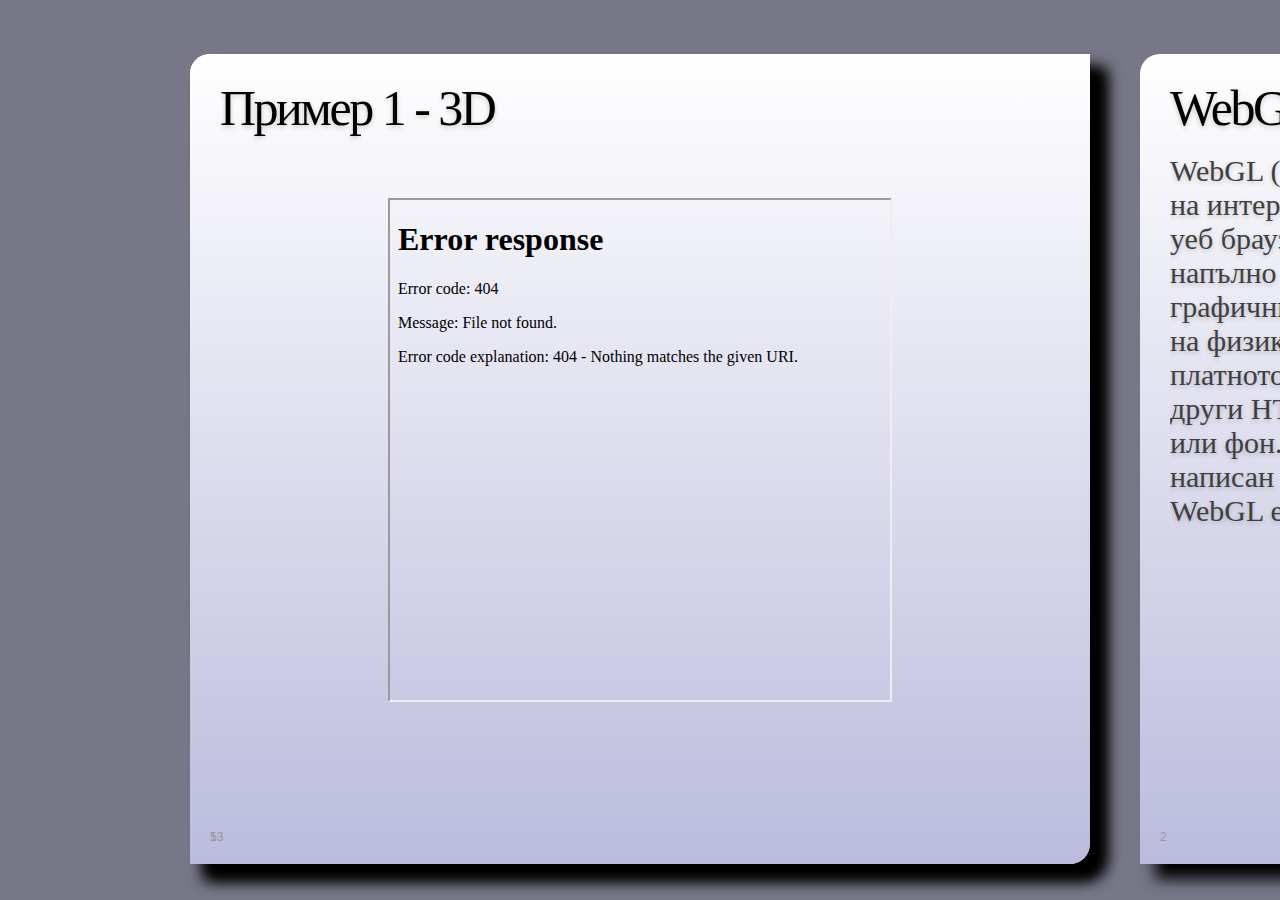
==== index.html @ b8361b1b "First commit" ====
<!doctype html>
<html>

  <head>
    <meta http-equiv="Content-Type" content="text/html; charset=utf-8">
    <title>WebGL БИТ I КГП 2013</title>
    <link href="style.css" rel="stylesheet" type="text/css" media="screen"/>
    
    <script>
    var emptyFunc = function(){};
    
    var slideFuncs = {current: {onIn: emptyFunc, onOut: emptyFunc}};
    
    function startDemo(frameId, src){
      var f = document.getElementById(frameId);
      f.src = src;
      f.width = 500;
      f.height = 500;
      f.marginHeight = 0;
      f.scrolling = 'no';
    }
    
    function stopDemo(frameId){
      document.getElementById(frameId).src = "";
    }
    
    var slideIndex = 0;
    
    function incrementSlideIndex(){
      slideIndex++;
    }
    </script>
    
  </head>

  <body>
    <div class="presentation">
      <div class="slides">


        <script>incrementSlideIndex();</script>
        <div class="slide">          
          <section class="center intro">
            <hgroup>
              <h1>WebGL</h1>
              <h2>БИТ I 2013</h2>
              
              <p>Ивайло Котрабаков<br />
              1201561065</p>
            
              <p>Компютърна Графика и Презентации</p>
                
            </hgroup>
            <p style="font-size: 16px">БИТ 1 2013</p>
          </section>
        </div>
         


        <script>incrementSlideIndex();</script>
        <div class="slide">
          <header>WebGL (Web Graphics Library)</header>
          <section>
	    <h1>WebGL (Web Graphics Library) е JavaScript API за предоставяне на интерактивни 2D и 3D графики в рамките на всеки съвместим уеб браузър, без използването на плъгини. WebGL е интегриран напълно в всички уеб стандарти на браузъра позволява графичния процесор на компютъра (GPU) ускорено използване на физика и обработка на изображения и ефекти, като част от платното на уеб страница. WebGL елементи може да се смесват с други HTML елементи и наслагване с други части на страница или фон. WebGL програмите се състоят от контролен код, написан на JavaScript и Shader код, който се изпълнява от (GPU). WebGL е разработен и поддържан от нестопанска Khronos Group.</h1>	
          </section>
        </div>


        <script>incrementSlideIndex();</script>
        <div class="slide">
          <header>История</header>
          <section>
      <h1>WebGL е нараснал от платното 3D експерименти, започнати от Владимир Вукичевич в Mozilla. Вукичевич първи демонстрира прототип на 3D Canvas през 2006 година. До края на 2007 г., както Mozilla така и Opera са направили свои собствени отделни приложения.
В началото на 2009 г., с нестопанска цел технология консорциум Khronos Group започна WebGL работната група, с участието първоначално от Apple, Google, Mozilla, Opera и др. Версия 1.0 на WebGL спецификацията е издаден март 2011 година. Към март 2012 г., председател на работната група е Кен Ръсел.
Известни ранните приложения на WebGL включва Google Maps и зиготата тяло.</h1>  
          </section>
        </div>
              
        <script>incrementSlideIndex();</script>
        <div class="slide">
          <header>Поддържащи браузъри</header>
          <section>
          <li><b>Mozilla Firefox</b> - WebGL е активиран за всички версии след 4.0 [11] Mozilla.</li>
          <li><b>Google Chrome</b> – WebGL е активиран за всички версии след 9.[14] Google Chrome.</li>
          <li><b>Opera</b> – WebGL го има в Opera 11 и 12, но трябва да се пусне от настройките.</li>
          <li><b>Internet Explorer</b> WebGL се поддържа от IE11 Windows Blue, но трябва ръчно да се добави плъгин.

          </section>
        </div>

        <script>incrementSlideIndex();</script>
        <div class="slide current">
          <header>Пример 1 - 3D</header>
          <section class="intro center">
            <br>
            <br>
            <iframe id="transform" width="500" height="500" src="../Presentation /Example/ex1.html" marginheight="0" scrilling="no">
            </iframe>
            <script>
              slideFuncs['slide-' + slideIndex]={
                onIn: function(){startDemo("transform", '../Presentation /Example/ex1.html');},
                onOut: function(){stopDemo("transform");}
              };
            </script>
          </section>
          <span class="counter">13</span>
        </div>
 

              



       <script>incrementSlideIndex();</script>
        <div class="slide">
          <section class="center intro">
            <hgroup>
              <h1>Благодаря</h1>
              
             <p>Ивайло Котрабаков<br />
              Компютърна Графика и Презентации</p>
            
              <br />
                
            </hgroup>
            <p style="font-size: 14px">БИТ 1 2013</p>
          </section>
        </div>

    </div> <!-- end presentation -->
    
    <script src="slides.js"></script>
  </body>
</html>
---- style.css ----
﻿.notes { display: none; }
.stroke {
  -webkit-text-stroke-color: red;
  -webkit-text-stroke-width: 1px;
} 

body {
  font: 14px "Lucida Grande", "Trebuchet MS", Verdana, sans-serif;
  padding: 0;
  margin: 0;
  width: 100%;
  height: 100%;
  position: absolute;
  left: 0px; top: 0px;
}

.presentation {
  position: absolute;
  height: 100%;
  width: 100%;
  left: 0px;
  top: 0px;
  display: block;
  overflow: hidden;
  background: #778;
}

.slides {
  width: 100%;
  height: 100%;
  /*
  overflow: hidden;
  */
  
  left: 0;
  top: 0;
  position: absolute;
  display: block;
  -webkit-transition: -webkit-transform 1s ease-in-out;
  -moz-transition: -moz-transform 1s ease-in-out;
  -o-transition: -o-transform 1s ease-in-out;
  transition: transform 1s ease-in-out;
}

.slide {
  display: none;
  position: absolute;
  overflow: hidden;
  width: 900px;
  height: 90%;
  left: 50%;
  top: 6%;
  background-color: #eee;
  background: -webkit-gradient(linear, left bottom, left top, from(#bbd), to(#fff));
  background: -moz-linear-gradient(bottom, #bbd, #fff);
  background: linear-gradient(bottom, #bbd, #fff);
  -webkit-transition: margin 0.25s ease-in-out;
  -moz-transition: margin 0.25s ease-in-out;
  -o-transition: margin 0.25s ease-in-out;
  transition: margin 0.25s ease-in-out;
  box-shadow: 15px 15px 15px #000;
}

.slide:nth-child(even) {
  border-radius: 20px 0; 
  -moz-border-radius: 20px 0;
  -khtml-border-radius: 20px 0;
  -webkit-border-top-left-radius: 20px;
  -webkit-border-bottom-right-radius: 20px;
}

.slide:nth-child(odd) {
  border-radius: 0 20px;
  -moz-border-radius: 0 20px;
  -khtml-border-radius: 0 20px;
  -webkit-border-top-right-radius: 20px;
  -webkit-border-bottom-left-radius: 20px;
}

.slide p {
  font-size: 20px;
}

.slide .counter {
  color: #999999;
  position: absolute;
  left: 20px;
  bottom: 20px;
  display: block;
  font-size: 12px;
}

.slide.title > .counter,
.slide.segue > .counter,
.slide.mainTitle > .counter {
  display: none;
}

.force-render {
  display: block;
  margin-top: -10000px;
}

section.intro p {
  font-size: 35px;
}

button {
  font-size: 20px;
}

.summary {
 font-size: 30px;
}

.bullets {
 font-size: 40px;
}

.slide.far-past {
  display: block;
  margin-left: -2400px;
}

.slide.past {
  display: block;
  margin-left: -1400px;
}

.slide.current {
  display: block;
  margin-left: -450px;
}

.slide.future {
  display: block;
  margin-left: 500px;
}

.slide.far-future {
  display: block;
  margin-left: 1500px;
}

body.three-d div.presentation {
  background: -webkit-gradient(radial, 50% 50%, 10, 50% 50%, 1000, from(#333), to(#000));        


}

body.three-d div.slides {
  -webkit-transform: translateX(50px) scale(0.8) rotateY(10deg);
  -moz-transform: translateX(50px) scale(0.8) rotateY(10deg);
  -o-transform: translateX(50px) scale(0.8) rotateY(10deg);
  transform: translateX(50px) scale(0.8) rotateY(10deg);
}




@font-face { font-family: 'Junction'; src: url(src/Junction02.otf); }
@font-face { font-family: 'LeagueGothic'; src: url(src/LeagueGothic.otf); }

header {
  font-family: 'Droid Sans';
  font-weight: normal;
  font-size: 50px;
  letter-spacing: -.05em;
  color: white;
  color: black;
  text-shadow: rgba(0, 0, 0, 0.2) 0 2px 5px;
  position: absolute;
  left: 30px;
  top: 25px;
  margin: 0;
  padding: 0;
}

.intro h1 {
  color: black;
  padding: 0;
  margin: 0;
  letter-spacing: -2px;
  font-size: 96px;
}

.intro h2 {
  color: black;
  padding: 0;
  margin: 0;
  margin-top: -5px;
  font-size: 40px;
  letter-spacing: -1px;
}

h1 {
  display: inline;
  font-size: 100%;
  font-weight: normal;
  padding: 0;
  margin: 0;
}

h2 {
  font-family: 'Droid Sans';
  color: black;
  font-size: 20px;
  margin-left: 20px;
  margin-top: 50px;
}

h2:first-child {
  margin-top: 0;
}

section, footer {
  font-family: 'Droid Sans';
  font-size: 30px;
  color: #3f3f3f;
  text-shadow: rgba(0, 0, 0, 0.2) 0 2px 5px;
  margin-left: 30px;
  margin-right: 30px;
  margin-top: 100px;
  display: block;
  overflow: hidden;
}

footer { font-size: 12px; margin-top: 20px;}

a {
  color: inherit;
  display: inline-block;
  text-decoration: none;
  line-height: 110%;
  border-bottom: 2px solid #3f3f3f;
}

#wmap a {
  line-height: 100%;
  border-bottom: none;
}

section.left {
  float: left;
  width: 390px;
}

section.small {
  font-size: 24px;
}

section.small ul {
  margin: 0 0 0 15px;
  padding: 0;
}

section.small li {
  padding-bottom: 0;
}

h2 {
  padding: 0;
  margin: 15px 0 5px 0;
  
}

section.center {
  line-height: 180%;
  text-align: center;
  display: table-cell;
  vertical-align: middle;
  height: 700px;
  width: 900px;
}

pre {
  text-align: left;
  font-size: 16px;
  font-family: 'Droid Sans Mono', Courier;
  padding-bottom: 10px;
  
  padding: 10px 20px;
  border-radius: 8px;
  -webkit-border-radius: 8px;
  -khtml-border-radius: 8px;
  -moz-border-radius: 8px;
  border: 1px solid #000000;
}
.two-column {
  -webkit-column-count: 2;
  -moz-column-count: 2;
  column-count: 2;
}

pre select {
  font-size: 16px;
  font-family: Monaco, Courier;
  border: 1px solid #c61800;
}
  
input {
  font-size: 16px;
  font-family: Helvetica;
  padding: 3px;
}
input[type="range"] {
  width: 100%;
}

button {
  font-family: Verdana;
}

button.large {
  font-size: 32px;
}
  
pre b {
  font-weight: normal;
  color: #000000;
  text-shadow: #666666 0 0 2px;
  /*letter-spacing: -1px;*/
}

li {
  padding: 10px 10px;
}


pre em {
  font-weight: normal;
  font-style: normal;
  color: #18a600;
  text-shadow: #18a600 0 0 1px;
}
pre input[type="range"] {
  height: 6px;
  cursor: pointer;
  width: auto;
}
example {
  font-size: 16px;
  display: block;
  padding: 10px 20px;
  color: black;
  background: rgba(255, 255, 255, 0.4);
  border-radius: 8px;
  -webkit-border-radius: 8px;
  -khtml-border-radius: 8px;
  -moz-border-radius: 8px;
  margin-bottom: 10px;
  border: 1px solid rgba(0, 0, 0, 0.2);
}
video {
  border-radius: 8px;
  -moz-border-radius: 8px;
  -khtml-border-radius: 8px;
  -webkit-border-radius: 8px;
  border: 1px solid rgba(0, 0, 0, 0.2);
}

.css,
.js,
.html,
.key {
  font-family: 'Droid Sans';
  color: black;
  display: inline-block;
  padding: 6px 10px 3px 10px;
  font-size: 25px;
  line-height: 30px;
  text-shadow: none;
  letter-spacing: 0;
  bottom: 10px;
  position: relative;
  border-radius: 10px;
  -moz-border-radius: 10px;
  -khtml-border-radius: 10px;
  -webkit-border-radius: 10px;
  background: white;
  box-shadow: rgba(0, 0, 0, 0.1) 0 2px 5px;
  -webkit-box-shadow: rgba(0, 0, 0, 0.1) 0 2px 5px;
  -moz-box-shadow: rgba(0, 0, 0, 0.1) 0 2px 5px;
  -o-box-shadow: rgba(0, 0, 0, 0.1) 0 2px 5px;
}

.key { font-family: Arial; }

:not(header) > .css,
:not(header) > .js,
:not(header) > .html,
:not(header) > .key {
  margin: 0 5px;
  bottom: 4px;
}

.css {
  background: -webkit-gradient(linear, left top, left bottom, from(#ff4), to(#ffa));
  background-color: #ff4;
  background: -moz-linear-gradient(left top, #ff4, #ffa);
}
.js {
  background: -webkit-gradient(linear, left top, left bottom, from(#4f4), to(#afa));
  background-color: #4f4;
  background: -moz-linear-gradient(left top, #4f4, #afa);
}
.html {
  background: -webkit-gradient(linear, left top, left bottom, from(#e88), to(#fee));
  background-color: #e88;
  background: -moz-linear-gradient(left top, #e88, #fee);
}



.summary li::before, .bullets li::before {
  content: 'Â· ';
}

info {
  display: block;
  font-size: 50%;
  text-align: center;
}



/* MinstrelPosterWHGRegular Font Generated by Font Squirrel (http://www.fontsquirrel.com) on September 9, 2010 10:20:06 PM America/New_York */
@font-face {font-family: 'MinstrelPosterWHGRegular';	src: url('demos/MINSPSW_-webfont.eot');	src: local('?'), url('demos/MINSPSW_-webfont.woff') format('woff'), url('demos/MINSPSW_-webfont.ttf') format('truetype'), url('demos/MINSPSW_-webfont.svg#webfontLLlRrcGO')format('svg');	font-weight: normal;	font-style: normal;}

canvas{position:absolute;}
canvas#canvas2{filter:url(#satinGlow);position:absolute;}
div#button{position:relative;padding:10px;margin:auto;border:none;left:-130px}


#text1{
  position: absolute;
  margin:10px 0 0 40px;
  font-weight:normal;
  letter-spacing:5px;  
  z-index:1;
  font: 50px 'MinstrelPosterWHGRegular', Arial, sans-serif;
  text-shadow: 0px 1px 0px #e5e5ee;
  filter: dropshadow(color=#e5e5ee,offX=0,offY=1);
  color:#000;
  opacity:0;
  display:block;
}

#text2{
  position: absolute;
  margin:60px 0px 0 40px;
  font-weight:normal;
  display:block;
  letter-spacing:5px;
  color:#000;
  z-index:1;  
  font: 24px 'MinstrelPosterWHGRegular', Arial, sans-serif;
  text-shadow: 0px 1px 0px #e5e5ee;
  filter: dropshadow(color=#e5e5ee,offX=0,offY=1);
  opacity:0;
}

/*#cubicvr-canvas{position:relative;margin-left:-260px;}*/

#follow-me{margin-left:-390px;margin-top:43px;font-family:Sans, Verdana;font-size:14px;}
a{color:#08a;}
span.name{width:100px!important;display:block;float:left;}
.production{font-size:16px;letter-spacing:-.06em;}

a:hover span {color:#fff!important;opacity:0.8!important;}
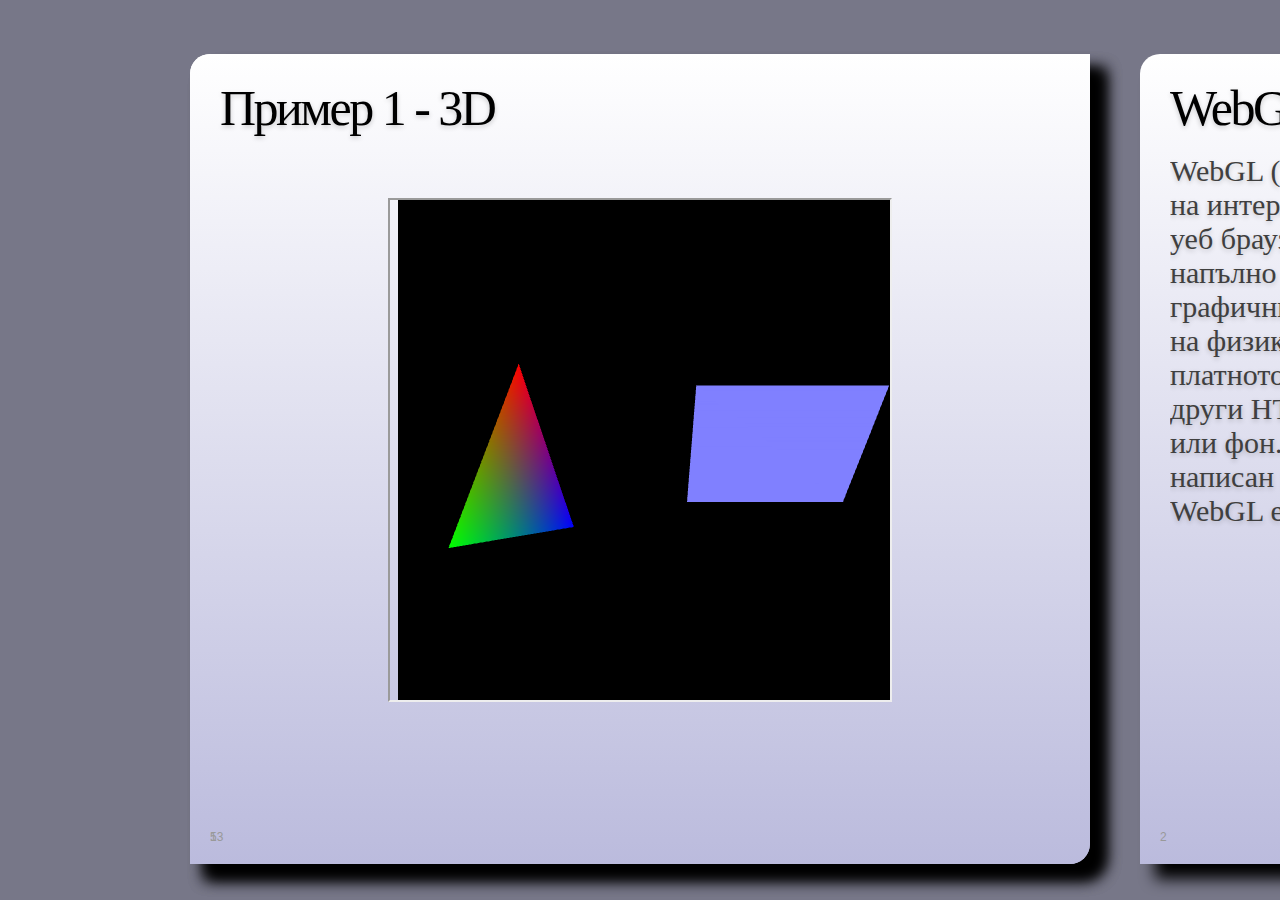
==== commit 8e535e32: "Working" ====
--- a/index.html
+++ b/index.html
@@ -94,11 +94,11 @@
           <section class="intro center">
             <br>
             <br>
-            <iframe id="transform" width="500" height="500" src="../Presentation /Example/ex1.html" marginheight="0" scrilling="no">
+            <iframe id="transform" width="500" height="500" src="/Example/ex1.html" marginheight="0" scrilling="no">
             </iframe>
             <script>
               slideFuncs['slide-' + slideIndex]={
-                onIn: function(){startDemo("transform", '../Presentation /Example/ex1.html');},
+                onIn: function(){startDemo("transform", 'Example/ex1.html');},
                 onOut: function(){stopDemo("transform");}
               };
             </script>
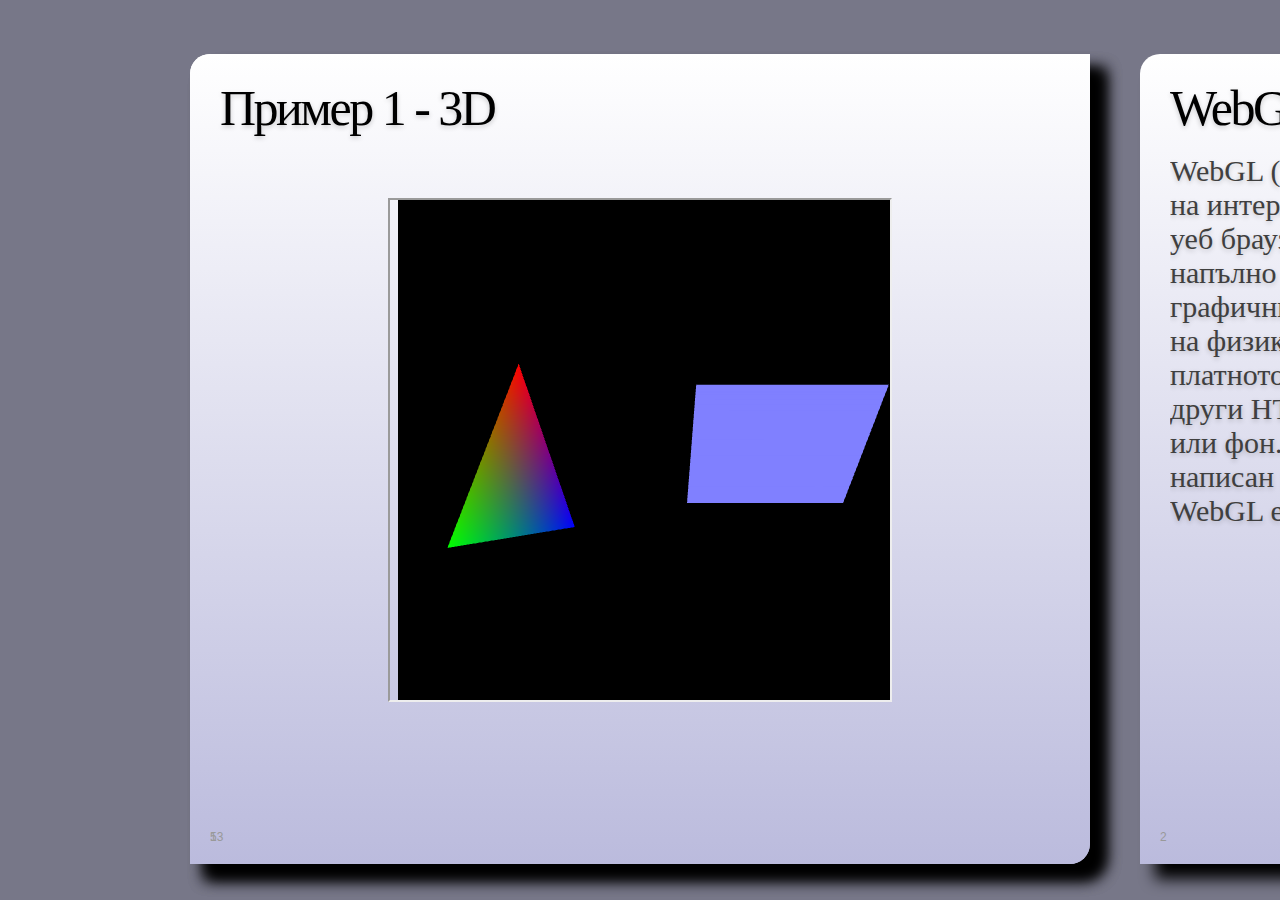
==== commit 696838e2: "Working2" ====
--- a/index.html
+++ b/index.html
@@ -94,7 +94,7 @@
           <section class="intro center">
             <br>
             <br>
-            <iframe id="transform" width="500" height="500" src="/Example/ex1.html" marginheight="0" scrilling="no">
+            <iframe id="transform" width="500" height="500" src="Example/ex1.html" marginheight="0" scrilling="no">
             </iframe>
             <script>
               slideFuncs['slide-' + slideIndex]={
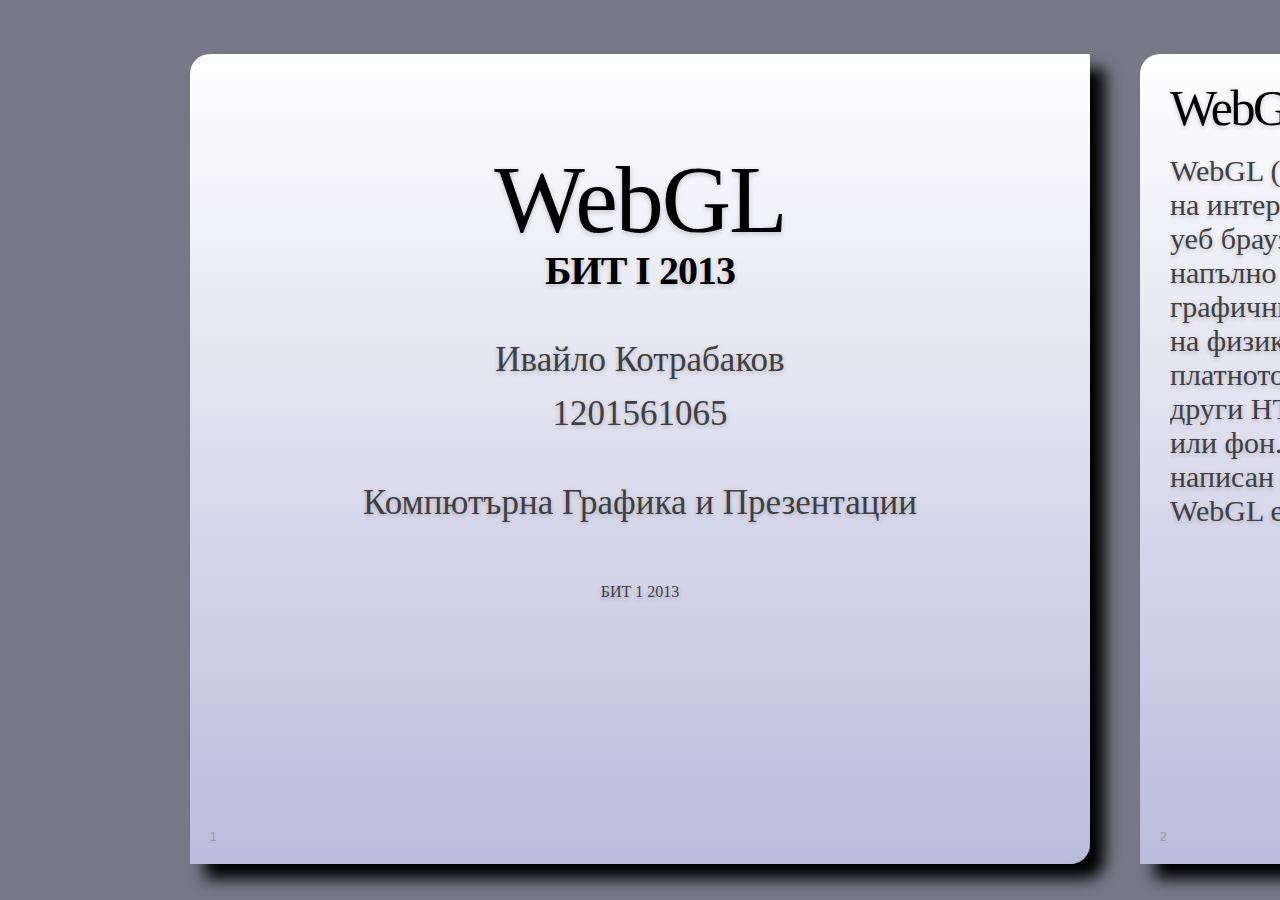
==== commit c7b92837: "Alpha" ====
--- a/index.html
+++ b/index.html
@@ -65,6 +65,22 @@
           </section>
         </div>
 
+        <script>incrementSlideIndex();</script>
+        <div class="slide current">
+          <header>Пример 1 - 3D</header>
+          <section class="intro center">
+            <iframe id="transform" width="500" height="500" src="Example/ex1/index.html" marginheight="0" scrilling="no">
+            </iframe>
+            <script>
+              slideFuncs['slide-' + slideIndex]={
+                onIn: function(){startDemo("transform", 'Example/ex1/index.html');},
+                onOut: function(){stopDemo("transform");}
+              };
+            </script>
+          </section>
+          <span class="counter">13</span>
+        </div>
+ 
 
         <script>incrementSlideIndex();</script>
         <div class="slide">
@@ -75,7 +91,64 @@
 Известни ранните приложения на WebGL включва Google Maps и зиготата тяло.</h1>  
           </section>
         </div>
-              
+          
+        <script>incrementSlideIndex();</script>
+        <div class="slide">
+          <header>Как работи</header>
+          <section>
+      <h1>WebGL работи по-сложно от нормалните web технологии защото е проектиран да работи директно с видеокартата. Това позволява зареждането на сложни 3D обекти който изискват сложни изчисления. Когато програмираме на WebGL обикновено се стремим да направим сцена от някакъв вид. Това вкючва множество последователни задачи – рисуване или извикване, всяка от които се зарежда от GPU чрез процес наречен „rendering pipeline“.<h1>
+         </section>
+        </div>
+
+        <script>incrementSlideIndex();</script>
+        <div class="slide">
+          <header>Пример 2 - Lighting (click me!)</header>
+          <section class="intro center">
+                    
+          <iframe id="lights" width="500" height="500" src="Example/ex2.html"></iframe>
+          
+           <script>
+             slideFuncs['slide-' + slideIndex] = {
+               onIn: function(){startDemo('lights', 'Example/ex2/index.html');},
+               onOut: function(){stopDemo('lights');}
+             };
+          </script>
+          
+          </section>          
+        </div>
+
+        <script>incrementSlideIndex();</script>
+        <div class="slide">
+          <header>Как работи</header>
+          <section>
+      <h1>В WebGL както и в повечето real-time 3D графики, триъгълника е основен елемент с който се рисува, затова процеса на рисуване в WebGL вкючва използването на JavaScript за да генерира информацията къде и как да бъдат създадени тези триъгълници. Както и цвят, форма и текстури. Тази информация се зарежда в GPU и връща образа на екрана.<h1>
+        <img src="images/cars_high_2.png" width="800" height="300">
+         </section>
+        </div>
+
+
+        <script>incrementSlideIndex();</script>
+        <div class="slide">
+          <header></header>
+          <section>
+            <CENTER><img src="images/lo-high-poly.jpg"></CENTER>
+          </section>
+        </div>
+
+
+
+
+
+        <script>incrementSlideIndex();</script>
+        <div class="slide">
+          <header>Създаване на съдържанието</header>
+          <section>
+            <img src="images/autodeskmaya.jpg" width="300" height="350" class="floatRight">
+      <h1>Сцените от WebGL могат да се създават без програмиране като използваме инструменти като Blender или Autodesk Maya. Сцените се експортват в WebGL. В началото това е било възможно благодарение на Inka3D, но след това е създаден и плъгин за Maya. Има и други услуги които публикуват интерактивни 3D онлайн съдържания с помощта на WebGL като p3d.in и Sketchlab. Някой игри и симулации съчетават създаването на модели, създаване на сцени и програмиране. AgentCubes е 3D инструмент/игра която дава възможност за създаването на игри без да е нужно да програмираме.<h1>
+         </section>
+        </div>
+
+
         <script>incrementSlideIndex();</script>
         <div class="slide">
           <header>Поддържащи браузъри</header>
@@ -88,28 +161,7 @@
           </section>
         </div>
 
-        <script>incrementSlideIndex();</script>
-        <div class="slide current">
-          <header>Пример 1 - 3D</header>
-          <section class="intro center">
-            <br>
-            <br>
-            <iframe id="transform" width="500" height="500" src="Example/ex1.html" marginheight="0" scrilling="no">
-            </iframe>
-            <script>
-              slideFuncs['slide-' + slideIndex]={
-                onIn: function(){startDemo("transform", 'Example/ex1.html');},
-                onOut: function(){stopDemo("transform");}
-              };
-            </script>
-          </section>
-          <span class="counter">13</span>
-        </div>
- 
-
-              
-
-
+                    
 
        <script>incrementSlideIndex();</script>
         <div class="slide">
--- a/style.css
+++ b/style.css
@@ -468,3 +468,9 @@
 .production{font-size:16px;letter-spacing:-.06em;}
 
 a:hover span {color:#fff!important;opacity:0.8!important;}
+
+
+img.floatRight{
+  float: right;
+  margin: 4px;
+}